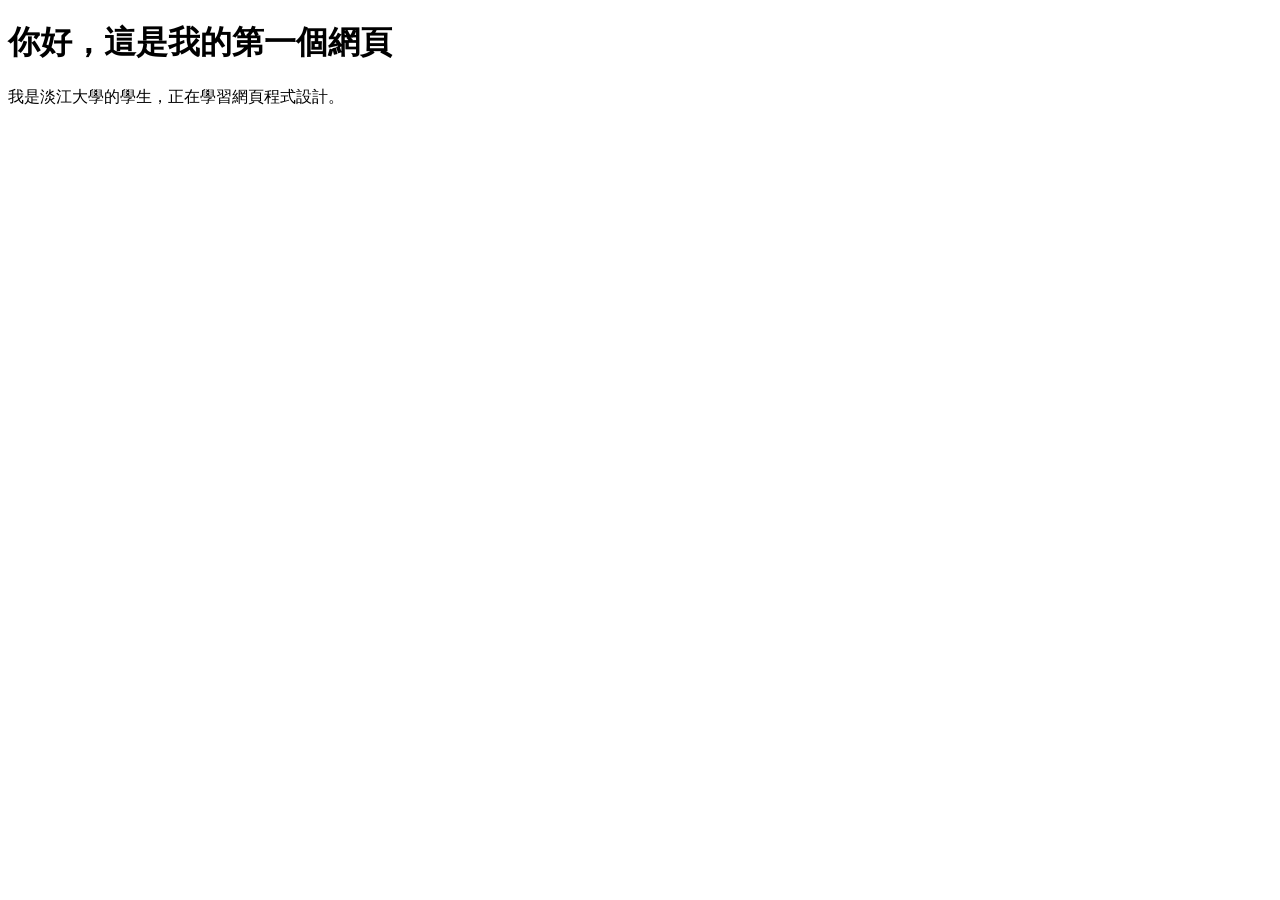
==== index.html @ 9ec30def "Create initial HTML structure for webpage" ====
<!DOCTYPE html>
<html lang="zh-Hant">
<head>
  <meta charset="UTF-8">
  <meta name="viewport" content="width=device-width, initial-scale=1.0">
  <title>我的第一個網頁</title>
</head>
<body>
  <h1>你好，這是我的第一個網頁</h1>
  <p>我是淡江大學的學生，正在學習網頁程式設計。</p>
</body>
</html>
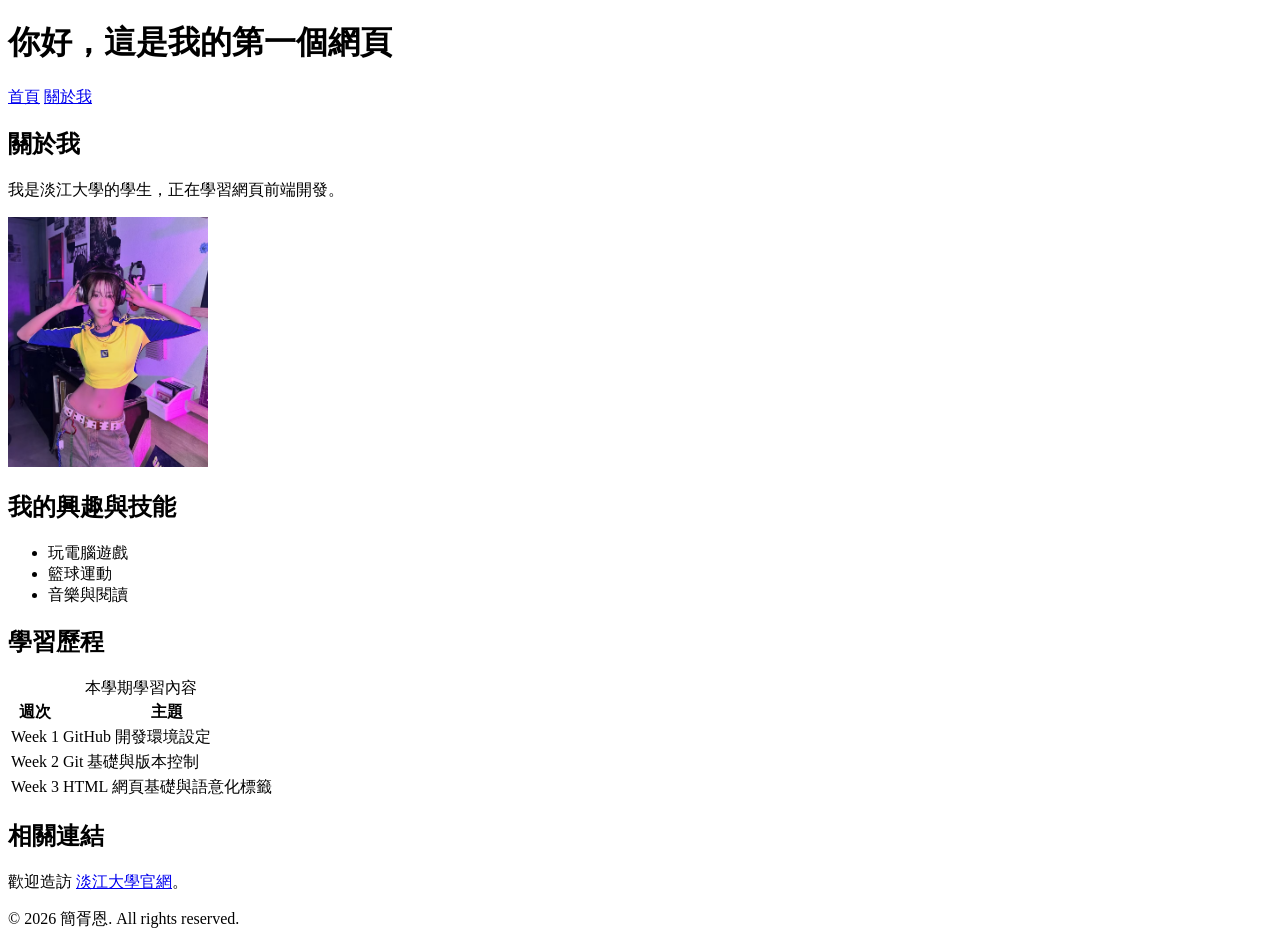
==== commit f828b19d: "完成 Week03 HTML 自我介紹頁面" ====
--- a/index.html
+++ b/index.html
@@ -1,12 +1,85 @@
 <!DOCTYPE html>
 <html lang="zh-Hant">
 <head>
-  <meta charset="UTF-8">
-  <meta name="viewport" content="width=device-width, initial-scale=1.0">
-  <title>我的第一個網頁</title>
+    <meta charset="UTF-8">
+    <meta name="viewport" content="width=device-width, initial-scale=1.0">
+    <title>我的第一個網頁 - 自我介紹</title>
 </head>
 <body>
-  <h1>你好，這是我的第一個網頁</h1>
-  <p>我是淡江大學的學生，正在學習網頁程式設計。</p>
+
+    <!-- 1. header 區塊 -->
+    <header>
+        <!-- 頁面主標題 h1 -->
+        <h1>你好，這是我的第一個網頁</h1>
+    </header>
+
+    <!-- 2. nav 區塊（本機頁面連結） -->
+    <nav>
+        <a href="index.html">首頁</a>
+        <a href="about.html">關於我</a>
+    </nav>
+
+    <!-- 3. main 主內容區塊 -->
+    <main>
+        <!-- 4. section 自我介紹區塊 -->
+        <section>
+            <h2>關於我</h2>
+            <!-- 一段自我介紹 p -->
+            <p>我是淡江大學的學生，正在學習網頁前端開發。</p>
+            
+            <!-- 有正確 alt 的圖片 -->
+            <img src="images/profile.jpg" alt="喜歡的偶像照片" width="200">
+        </section>
+
+        <!-- 興趣或技能清單 -->
+        <section>
+            <h2>我的興趣與技能</h2>
+            <ul>
+                <li>玩電腦遊戲</li>
+                <li>籃球運動</li>
+                <li>音樂與閱讀</li>
+            </ul>
+        </section>
+
+        <!-- 至少三列資料的表格 -->
+        <section>
+            <h2>學習歷程</h2>
+            <table>
+                <caption>本學期學習內容</caption>
+                <thead>
+                    <tr>
+                        <th scope="col">週次</th>
+                        <th scope="col">主題</th>
+                    </tr>
+                </thead>
+                <tbody>
+                    <tr>
+                        <td>Week 1</td>
+                        <td>GitHub 開發環境設定</td>
+                    </tr>
+                    <tr>
+                        <td>Week 2</td>
+                        <td>Git 基礎與版本控制</td>
+                    </tr>
+                    <tr>
+                        <td>Week 3</td>
+                        <td>HTML 網頁基礎與語意化標籤</td>
+                    </tr>
+                </tbody>
+            </table>
+        </section>
+
+        <!-- 外部連結 -->
+        <section>
+            <h2>相關連結</h2>
+            <p>歡迎造訪 <a href="https://www.tku.edu.tw/" target="_blank" rel="noreferrer">淡江大學官網</a>。</p>
+        </section>
+    </main>
+
+    <!-- 5. footer 區塊 -->
+    <footer>
+        <p>&copy; 2026 簡胥恩. All rights reserved.</p>
+    </footer>
+
 </body>
-</html>
+</html>
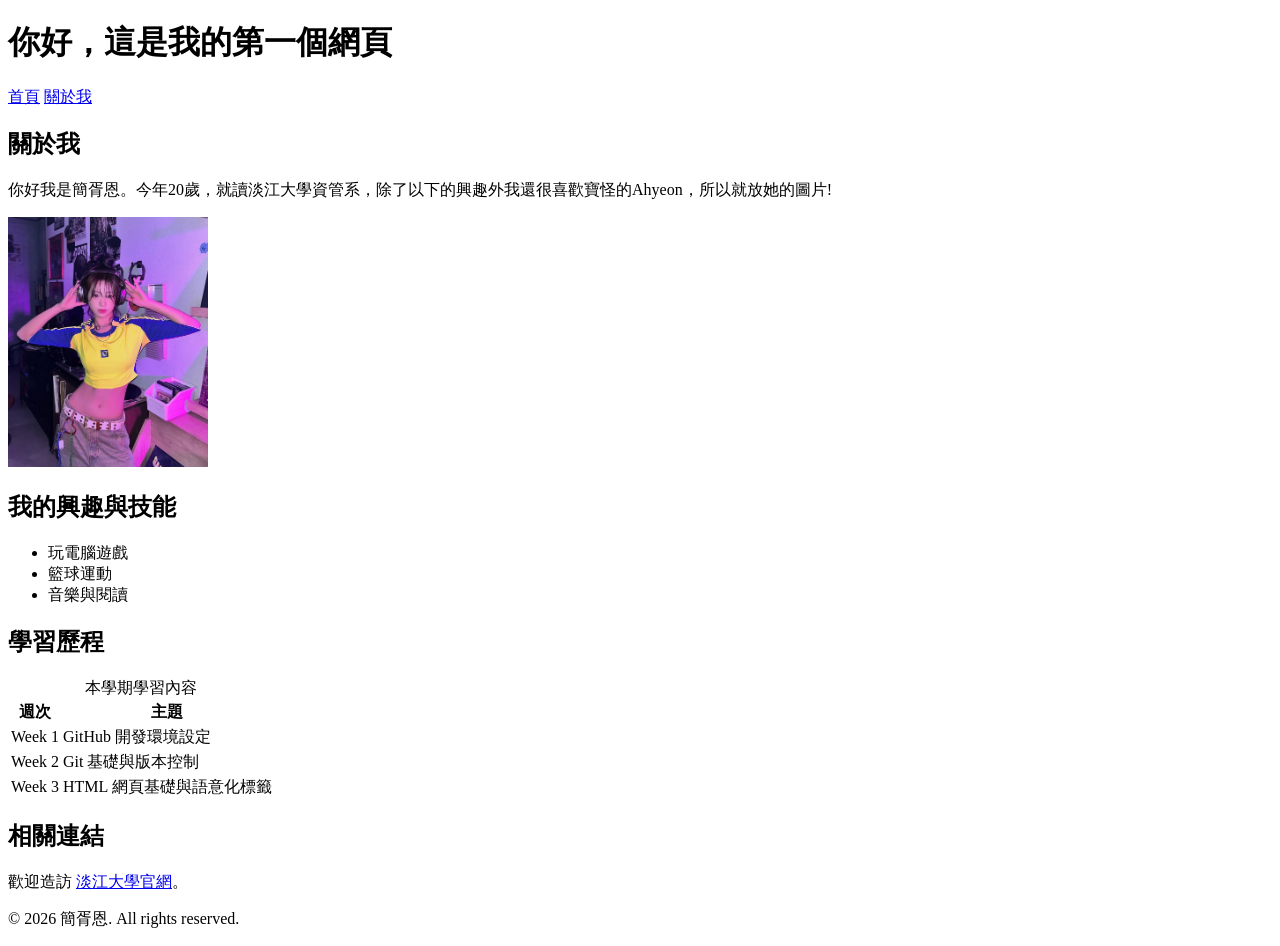
==== commit b0827ba3: "更新自我介紹文字" ====
--- a/index.html
+++ b/index.html
@@ -25,7 +25,7 @@
         <section>
             <h2>關於我</h2>
             <!-- 一段自我介紹 p -->
-            <p>我是淡江大學的學生，正在學習網頁前端開發。</p>
+            <p>你好我是簡胥恩。今年20歲，就讀淡江大學資管系，除了以下的興趣外我還很喜歡寶怪的Ahyeon，所以就放她的圖片!</p>
             
             <!-- 有正確 alt 的圖片 -->
             <img src="images/profile.jpg" alt="喜歡的偶像照片" width="200">
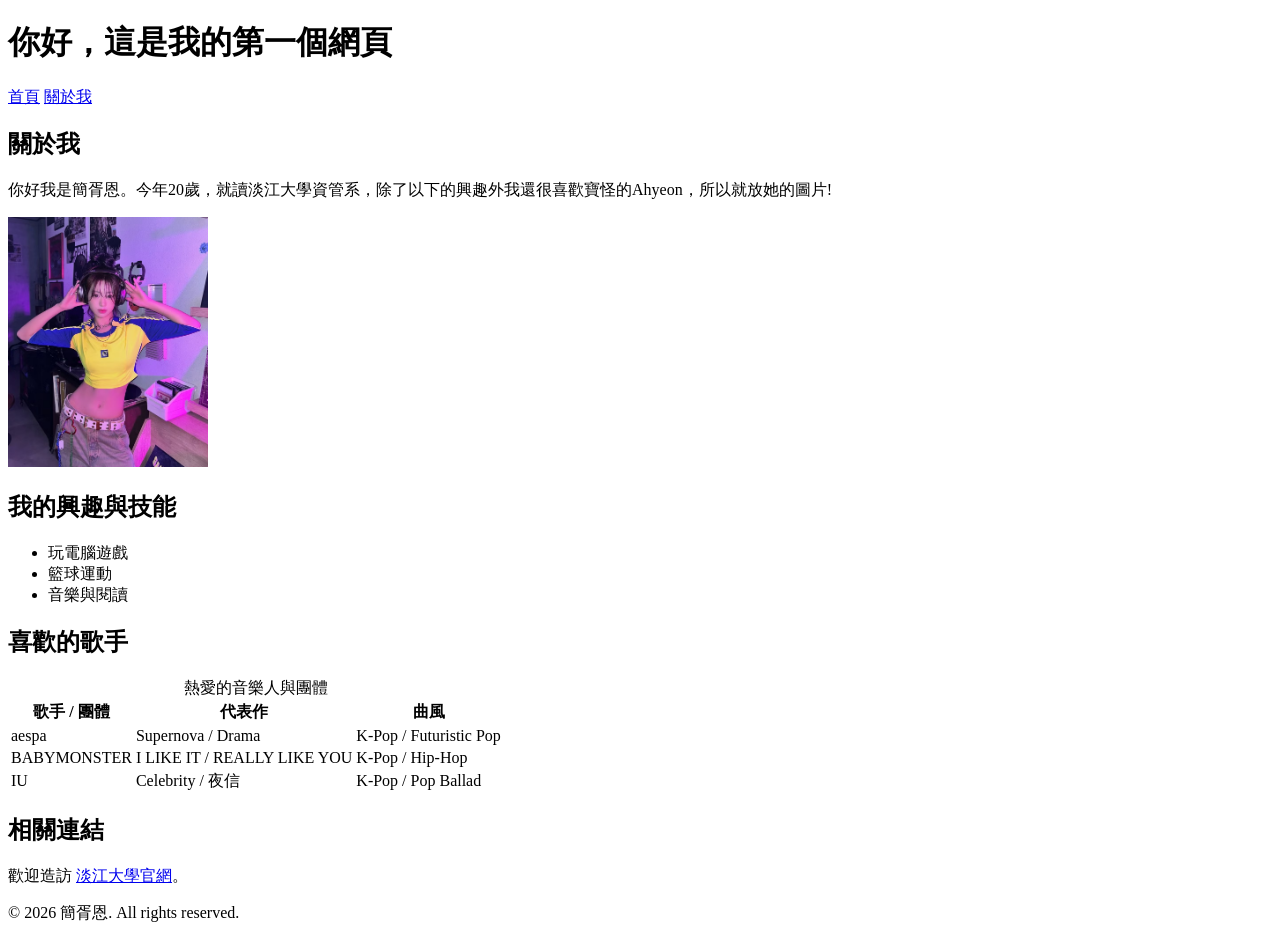
==== commit 4ad8af16: "將學習歷程改為喜歡的歌手表格" ====
--- a/index.html
+++ b/index.html
@@ -42,28 +42,34 @@
         </section>
 
         <!-- 至少三列資料的表格 -->
+      <!-- 喜歡的歌手表格 -->
+     <!-- 喜歡的歌手表格 -->
         <section>
-            <h2>學習歷程</h2>
+            <h2>喜歡的歌手</h2>
             <table>
-                <caption>本學期學習內容</caption>
+                <caption>熱愛的音樂人與團體</caption>
                 <thead>
                     <tr>
-                        <th scope="col">週次</th>
-                        <th scope="col">主題</th>
+                        <th scope="col">歌手 / 團體</th>
+                        <th scope="col">代表作</th>
+                        <th scope="col">曲風</th>
                     </tr>
                 </thead>
                 <tbody>
                     <tr>
-                        <td>Week 1</td>
-                        <td>GitHub 開發環境設定</td>
+                        <td>aespa</td>
+                        <td>Supernova / Drama</td>
+                        <td>K-Pop / Futuristic Pop</td>
                     </tr>
                     <tr>
-                        <td>Week 2</td>
-                        <td>Git 基礎與版本控制</td>
+                        <td>BABYMONSTER</td>
+                        <td>I LIKE IT / REALLY LIKE YOU</td>
+                        <td>K-Pop / Hip-Hop</td>
                     </tr>
                     <tr>
-                        <td>Week 3</td>
-                        <td>HTML 網頁基礎與語意化標籤</td>
+                        <td>IU</td>
+                        <td>Celebrity / 夜信</td>
+                        <td>K-Pop / Pop Ballad</td>
                     </tr>
                 </tbody>
             </table>
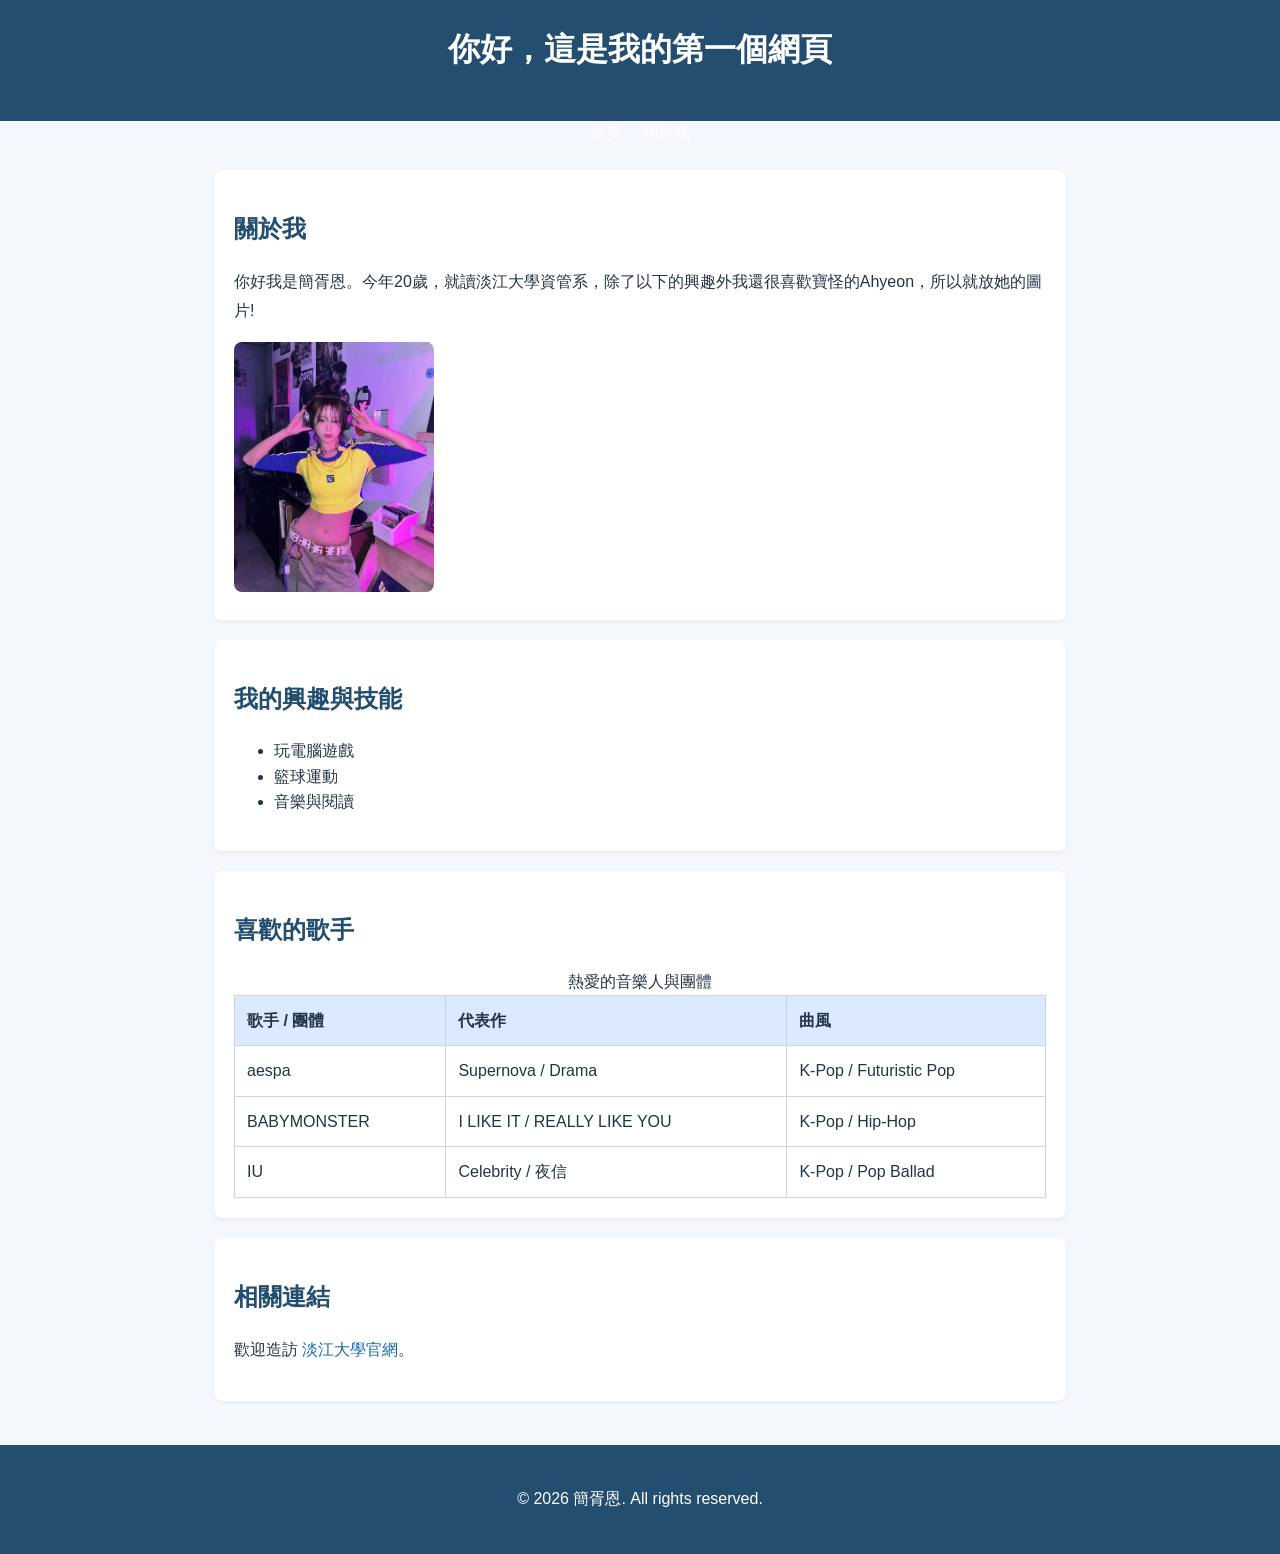
==== commit aa0f8d09: "Add style.css and update link tags" ====
--- a/index.html
+++ b/index.html
@@ -4,6 +4,7 @@
     <meta charset="UTF-8">
     <meta name="viewport" content="width=device-width, initial-scale=1.0">
     <title>我的第一個網頁 - 自我介紹</title>
+<link rel="stylesheet" href="style.css">
 </head>
 <body>
 
--- a/style.css
+++ b/style.css
@@ -0,0 +1,131 @@
+
+* {
+  box-sizing: border-box;
+}
+
+
+body {
+  margin: 0;
+  color: #243447;
+  background-color: #f4f7fb;
+  font-family: Arial, "Microsoft JhengHei", sans-serif;
+  line-height: 1.6;
+}
+
+
+header,
+footer {
+  padding: 24px;
+  color: white;
+  text-align: center;
+  background-color: #234e70;
+}
+
+
+nav {
+  display: flex;
+  justify-content: center;
+  gap: 20px;
+}
+
+nav a {
+  color: white;
+  text-decoration: none;
+}
+
+nav a:hover {
+  text-decoration: underline;
+}
+
+
+main {
+  width: 90%;
+  max-width: 900px;
+  margin: 0 auto;
+  padding: 24px;
+}
+
+
+section,
+main > div {
+  margin-bottom: 20px;
+  padding: 20px;
+  background-color: white;
+  border-radius: 8px;
+  box-shadow: 0 2px 4px rgba(0, 0, 0, 0.05);
+}
+
+
+h1 {
+  margin-top: 0;
+}
+
+h2 {
+  color: #234e70;
+}
+
+p {
+  line-height: 1.8;
+}
+
+
+img {
+  max-width: 100%;
+  height: auto;
+  border-radius: 8px;
+}
+
+
+a {
+  color: #1769aa;
+  text-decoration: none;
+}
+
+a:hover {
+  text-decoration: underline;
+}
+
+
+table {
+  width: 100%;
+  border-collapse: collapse;
+  background-color: white;
+}
+
+th,
+td {
+  padding: 12px;
+  border: 1px solid #cbd5e1;
+  text-align: left;
+}
+
+th {
+  background-color: #dbeafe;
+}
+
+
+@media (max-width: 600px) {
+  header,
+  footer {
+    padding: 16px;
+  }
+
+  main {
+    width: 100%;
+    padding: 16px;
+  }
+
+  section,
+  main > div {
+    padding: 16px;
+  }
+
+  nav {
+    flex-direction: column;
+    gap: 8px;
+  }
+
+  table {
+    font-size: 14px;
+  }
+}
